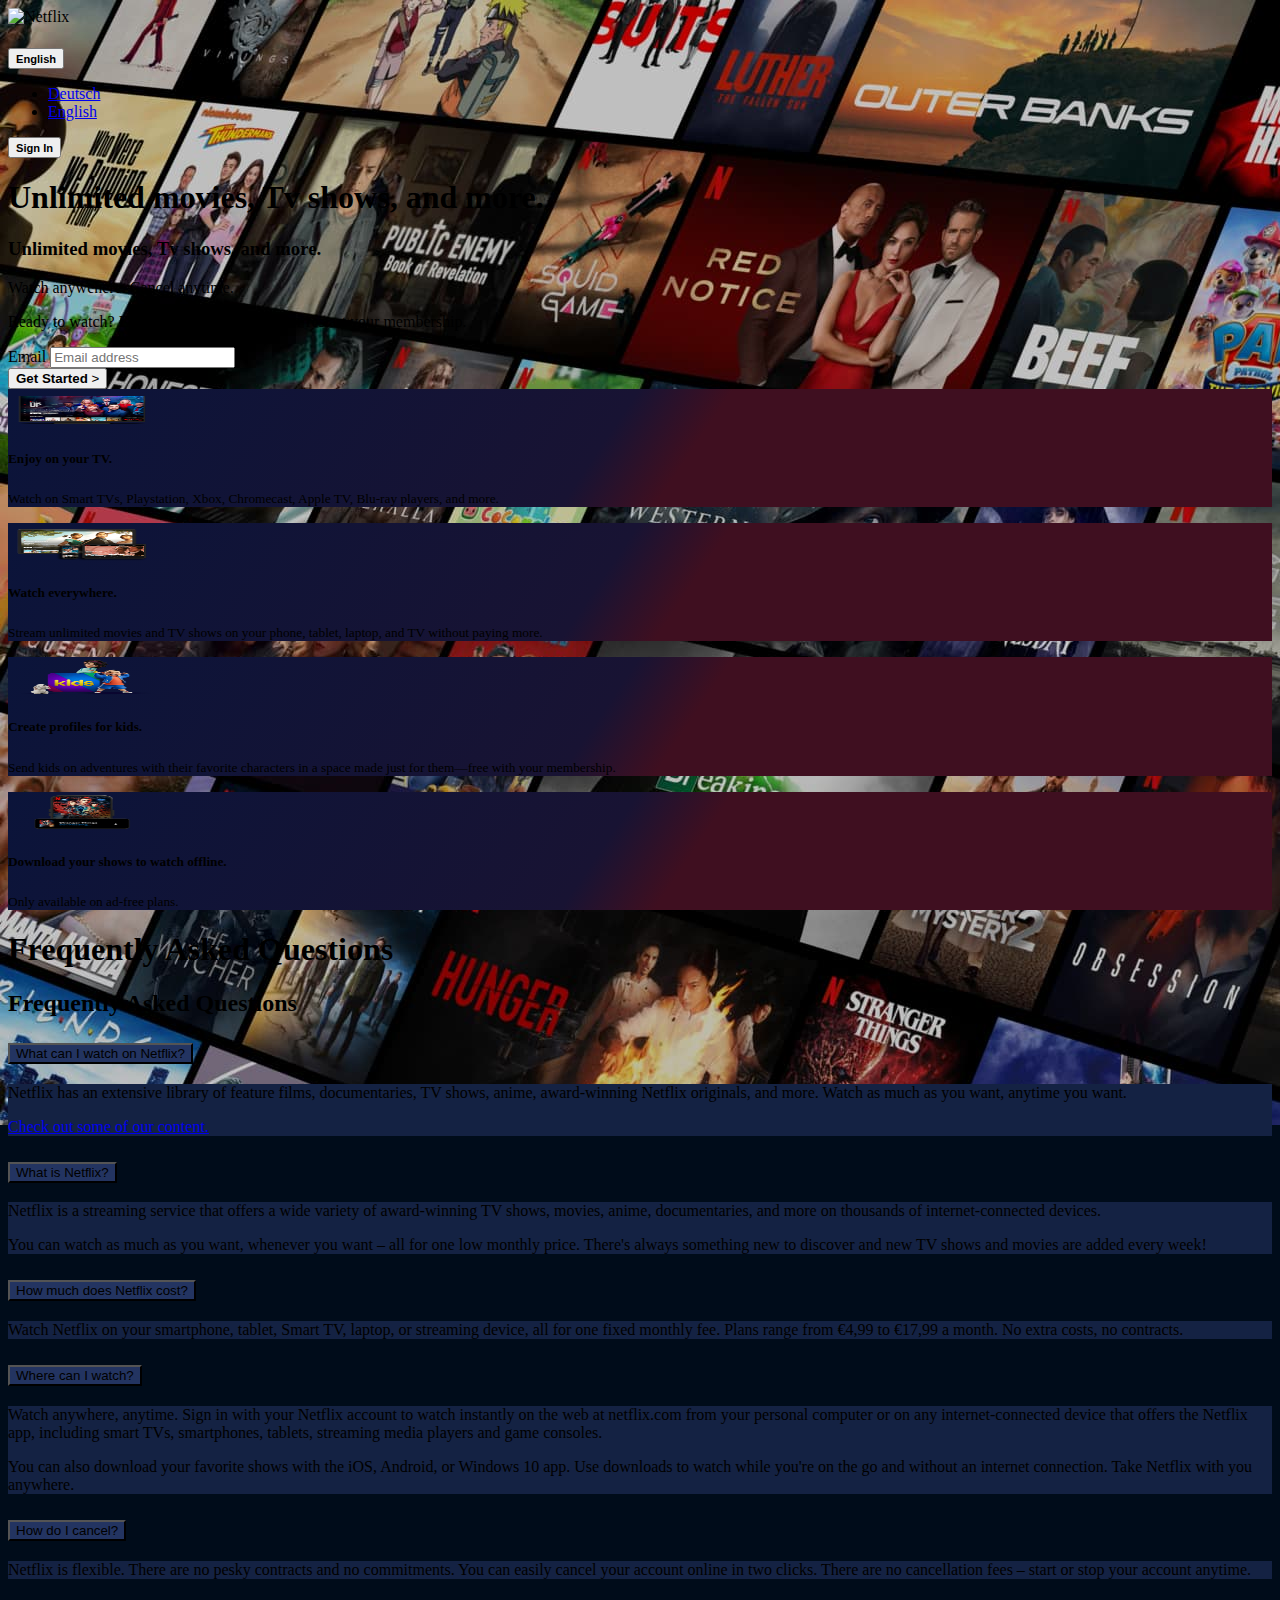
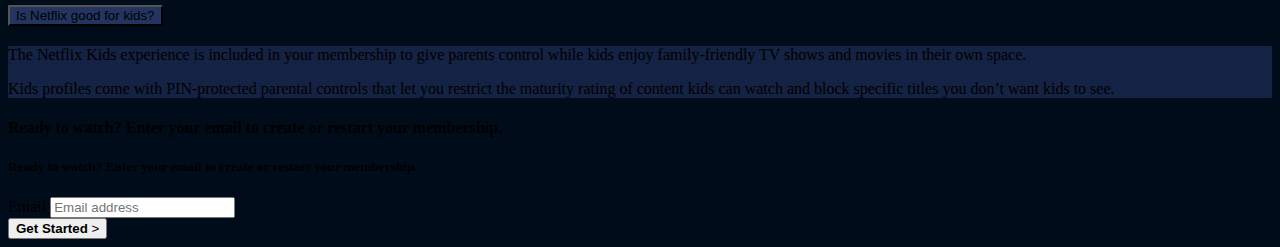
==== index.html @ 4506d656 "comments optimized" ====
<!doctype html>
<html lang="en">
  <head>
    <meta charset="utf-8">
    <meta name="viewport" content="width=device-width, initial-scale=1">
    <title>Netflix Landing Page</title>
    <link href="https://cdn.jsdelivr.net/npm/bootstrap@5.3.0-alpha3/dist/css/bootstrap.min.css" rel="stylesheet" integrity="sha384-KK94CHFLLe+nY2dmCWGMq91rCGa5gtU4mk92HdvYe+M/SXH301p5ILy+dN9+nJOZ" crossorigin="anonymous">
    <link rel="stylesheet" href="style.css">
  </head>
  <body background="/assets/netflix_background.jpeg">
    <!-- HEADER START -->
    <header>
    <!-- NAVBAR START -->
      <nav class="navbar bg-transparent">
        <div class="container-fluid bg-transparent">
            <img src="https://upload.wikimedia.org/wikipedia/commons/thumb/0/08/Netflix_2015_logo.svg/1597px-Netflix_2015_logo.svg.png" alt="Netflix">
            <div class="d-flex pt-2">
                <div class="dropdown me-3">
                    <button class="btn btn-outline-light dropdown-toggle px-4" type="button" data-bs-toggle="dropdown" aria-expanded="false">
                      <small><strong>English</strong></small>
                    </button>
                    <ul class="dropdown-menu bg-dark">
                      <li><a class="dropdown-item text-white-50" href="index_de.html">Deutsch</a></li>
                      <li><a class="dropdown-item text-white-50" href="index.html">English</a></li>
                    </ul>
                  </div>
                <button class="btn btn-danger btn-sm px-3 me-4" type="button"><small><strong>Sign In</strong></small> </button>
            </div>
        </div>
    </nav>   
    <!-- NAVBAR END -->
    </header>
    <!-- HEADER END -->
    <!-- SECTION START -->
    <section>
      <article>
        <div class="row">
    <!-- ARTICLE 1 - MEMBERSHIP START -->
          <div class="col-10 col-lg-7 pb-5 ms-5">
            <div class="card bg-transparent border-0">
              <div class="card-body text-white">
                <h1 class="card-title d-none d-md-block"><strong>Unlimited movies, Tv shows, and more.</strong></h1>
                <h3 class="card-title d-md-none"><strong>Unlimited movies, Tv shows, and more.</strong></h3>
                <p class="card-text">Watch anywehere. Cancel anytime.</p>
                <p class="card-text">Ready to watch? Enter your email to create or restart your membership.</p>
                <form class="row g-3">
                  <div class="col-7 ">
                    <label for="email" class="visually-hidden">Email</label>
                    <input type="email" class="form-control bg-body-secondary text-white-50" id="email" placeholder="Email address">
                  </div>
                  <div class="col-auto">
                    <button type="submit" class="btn btn-danger mb-3"><strong>Get Started</strong> ></button>
                  </div>
                </form>
              </div>
            </div>
          </div>
    <!-- ARTICLE 1 - MEMBERSHIP END -->
        </div>
          <div class="row justify-content-center mt-5">
    <!-- ARTICLE 2 START -->
            <div class="card col-10 col-md-5 content_card text-white text-start rounded-3 p-4 m-2">
              <img src="/assets/netflix_enjoy_tv.png" class="card-img-top img-fluid" alt="Netflix Collage">
              <div class="card-body">
                <h5 class="card-title">Enjoy on your TV.</h5>
                <p class="card-text"><small>Watch on Smart TVs, Playstation, Xbox, Chromecast, Apple TV, Blu-ray players, and more.</small></p>
              </div>
            </div>
    <!-- ARTICLE 2 END -->
    <!-- ARTICLE 3 START -->
            <div class="card col-10 col-md-5 content_card text-white text-start rounded-3 p-4 m-2">
              <img src="/assets/netflix_watch-everywhere.png" class="card-img-top img-fluid" alt="Netflix Collage">
              <div class="card-body">
                <h5 class="card-title">Watch everywhere.</h5>
                <p class="card-text"><small>Stream unlimited movies and TV shows on your phone, tablet, laptop, and TV without paying more.</small></p>
              </div>
            </div>
    <!-- ARTICLE 3 END -->
    <!-- ARTICLE 4 START -->
            <div class="card col-10 col-md-5 content_card text-white text-start rounded-3 p-4 m-2">
              <img src="/assets/netflix_kids.png" class="card-img-top img-fluid" alt="Netflix Collage">
              <div class="card-body">
                <h5 class="card-title">Create profiles for kids.</h5>
                <p class="card-text"><small>Send kids on adventures with their favorite characters in a space made just for them—free with your membership.</small></p>
              </div>
            </div>
    <!-- ARTICLE 4 END -->
    <!-- ARTICLE 5 START -->
            <div class="card col-10 col-md-5 content_card text-white text-start rounded-3 p-4 m-2">
              <img src="/assets/netflix_download_offline.png" class="card-img-top img-fluid" alt="Netflix Collage">
              <div class="card-body">
                <h5 class="card-title">Download your shows to watch offline.</h5>
                <p class="card-text"><small>Only available on ad-free plans.</small></p>
              </div>
            </div>
    <!-- ARTICLE 5 END -->
          </div>
    <!-- ARTICLE 6 - FAQ START -->
          <div class="row justify-content-center mt-5 text-white">
            <div class="col-9">
              <h1 class="d-none d-md-block"><strong>Frequently Asked Questions</strong></h1>
              <h2 class="d-md-none"><strong>Frequently Asked Questions</strong></h2>
              <div class="accordion accordion-flush" id="accordionFlushExample">
                <div class="accordion-item border-0 mb-2">
                  <h2 class="accordion-header">
                    <button class="accordion-button collapsed text-white" type="button" data-bs-toggle="collapse" data-bs-target="#flush-collapseOne" aria-expanded="false" aria-controls="flush-collapseOne">
                      <span class="fs-4">What can I watch on Netflix?</span>
                    </button>
                  </h2>
                  <div id="flush-collapseOne" class="accordion-collapse collapse" data-bs-parent="#accordionFlushExample">
                    <div class="accordion-body text-white">
                      <p class="fs-5">Netflix has an extensive library of feature films, documentaries, TV shows, anime, award-winning Netflix originals, and more. Watch as much as you want, anytime you want.</p>
                      <a class="text-white fs-5" href="#">Check out some of our content.</a>
                    </div>
                  </div>
                </div>
              </div>
              <div class="accordion accordion-flush" id="accordionFlushExample">
                <div class="accordion-item border-0 mb-2">
                  <h2 class="accordion-header">
                    <button class="accordion-button collapsed text-white" type="button" data-bs-toggle="collapse" data-bs-target="#flush-collapseTwo" aria-expanded="false" aria-controls="flush-collapseTwo">
                      <span class="fs-4">What is Netflix?</span>
                    </button>
                  </h2>
                  <div id="flush-collapseTwo" class="accordion-collapse collapse" data-bs-parent="#accordionFlushExample">
                    <div class="accordion-body text-white">
                      <p class="fs-5">Netflix is a streaming service that offers a wide variety of award-winning TV shows, movies, anime, documentaries, and more on thousands of internet-connected devices.</p>
                      <p class="fs-5">You can watch as much as you want, whenever you want – all for one low monthly price. There's always something new to discover and new TV shows and movies are added every week!</p>
                    </div>
                  </div>
                </div>
              </div>
              <div class="accordion accordion-flush" id="accordionFlushExample">
                <div class="accordion-item border-0 mb-2">
                  <h2 class="accordion-header">
                    <button class="accordion-button collapsed text-white" type="button" data-bs-toggle="collapse" data-bs-target="#flush-collapseThree" aria-expanded="false" aria-controls="flush-collapseThree">
                      <span class="fs-4">How much does Netflix cost?</span>
                    </button>
                  </h2>
                  <div id="flush-collapseThree" class="accordion-collapse collapse" data-bs-parent="#accordionFlushExample">
                    <div class="accordion-body text-white">
                      <p class="fs-5">Watch Netflix on your smartphone, tablet, Smart TV, laptop, or streaming device, all for one fixed monthly fee. Plans range from €4,99 to €17,99 a month. No extra costs, no contracts.</p>
                    </div>
                  </div>
                </div>
              </div>
              <div class="accordion accordion-flush" id="accordionFlushExample">
                <div class="accordion-item border-0 mb-2">
                  <h2 class="accordion-header">
                    <button class="accordion-button collapsed text-white" type="button" data-bs-toggle="collapse" data-bs-target="#flush-collapseFour" aria-expanded="false" aria-controls="flush-collapseFour">
                      <span class="fs-4">Where can I watch?</span>
                    </button>
                  </h2>
                  <div id="flush-collapseFour" class="accordion-collapse collapse" data-bs-parent="#accordionFlushExample">
                    <div class="accordion-body text-white">
                      <p class="fs-5">Watch anywhere, anytime. Sign in with your Netflix account to watch instantly on the web at netflix.com from your personal computer or on any internet-connected device that offers the Netflix app, including smart TVs, smartphones, tablets, streaming media players and game consoles.</p>
                      <p class="fs-5">You can also download your favorite shows with the iOS, Android, or Windows 10 app. Use downloads to watch while you're on the go and without an internet connection. Take Netflix with you anywhere.</p>
                    </div>
                  </div>
                </div>
              </div>
              <div class="accordion accordion-flush" id="accordionFlushExample">
                <div class="accordion-item border-0 mb-2">
                  <h2 class="accordion-header">
                    <button class="accordion-button collapsed text-white" type="button" data-bs-toggle="collapse" data-bs-target="#flush-collapseFive" aria-expanded="false" aria-controls="flush-collapseFive">
                      <span class="fs-4">How do I cancel?</span>
                    </button>
                  </h2>
                  <div id="flush-collapseFive" class="accordion-collapse collapse" data-bs-parent="#accordionFlushExample">
                    <div class="accordion-body text-white">
                      <p class="fs-5">Netflix is flexible. There are no pesky contracts and no commitments. You can easily cancel your account online in two clicks. There are no cancellation fees – start or stop your account anytime.</p>
                    </div>
                  </div>
                </div>
              </div>
              <div class="accordion accordion-flush" id="accordionFlushExample">
                <div class="accordion-item border-0 mb-4">
                  <h2 class="accordion-header">
                    <button class="accordion-button collapsed text-white" type="button" data-bs-toggle="collapse" data-bs-target="#flush-collapseSix" aria-expanded="false" aria-controls="flush-collapseSix">
                      <span class="fs-4">Is Netflix good for kids?</span>
                    </button>
                  </h2>
                  <div id="flush-collapseSix" class="accordion-collapse collapse" data-bs-parent="#accordionFlushExample">
                    <div class="accordion-body text-white">
                      <p class="fs-5">The Netflix Kids experience is included in your membership to give parents control while kids enjoy family-friendly TV shows and movies in their own space.</p>
                      <p class="fs-5">Kids profiles come with PIN-protected parental controls that let you restrict the maturity rating of content kids can watch and block specific titles you don’t want kids to see.</p>
                    </div>
                  </div>
                </div>
              </div>
    <!-- ARTICLE 7 - MEMBERSHIP START -->
              <h4 class="d-none d-md-block">Ready to watch? Enter your email to create or restart your membership.</h4>
              <h5 class="d-md-none">Ready to watch? Enter your email to create or restart your membership.</h5>
              <form class="row g-3">
                <div class="col-7 ">
                  <label for="email" class="visually-hidden">Email</label>
                  <input type="email" class="form-control bg-body-secondarytext-white-50" id="email" placeholder="Email address">
                </div>
                <div class="col-auto">
                  <button type="submit" class="btn btn-danger mb-3"><strong>Get Started</strong> ></button>
                </div>
              </form>
    <!-- ARTICLE 7 - MEMBERSHIP END -->
            </div>
          </div>
    <!-- ARTICLE 6 - FAQ END -->
      </article>
    </section>
    <!-- SECTION END -->



    <script src="https://cdn.jsdelivr.net/npm/bootstrap@5.3.0-alpha3/dist/js/bootstrap.bundle.min.js" integrity="sha384-ENjdO4Dr2bkBIFxQpeoTz1HIcje39Wm4jDKdf19U8gI4ddQ3GYNS7NTKfAdVQSZe" crossorigin="anonymous"></script>
  </body>
</html>
---- style.css ----
body {
    background-repeat: no-repeat;
    background-size: auto;
    background-color: #000C1A;
}

img {
    width: 9.25rem;
    height: 2.5rem;
    display: block;
}

@media screen and (max-width: 959.98px) {
    img {
        width: 5.56rem;
        height: 1.5rem;
    }
  }

.content_card {
    background: rgb(11,20,58);
    background: linear-gradient(124deg, rgba(11,20,58,1) 0%, rgba(24,19,51,1) 47%, rgba(63,15,32,1) 54%);
}  

.accordion-button {
    background-color: #233461;
}

.accordion-body {
    background-color: #142243;
}
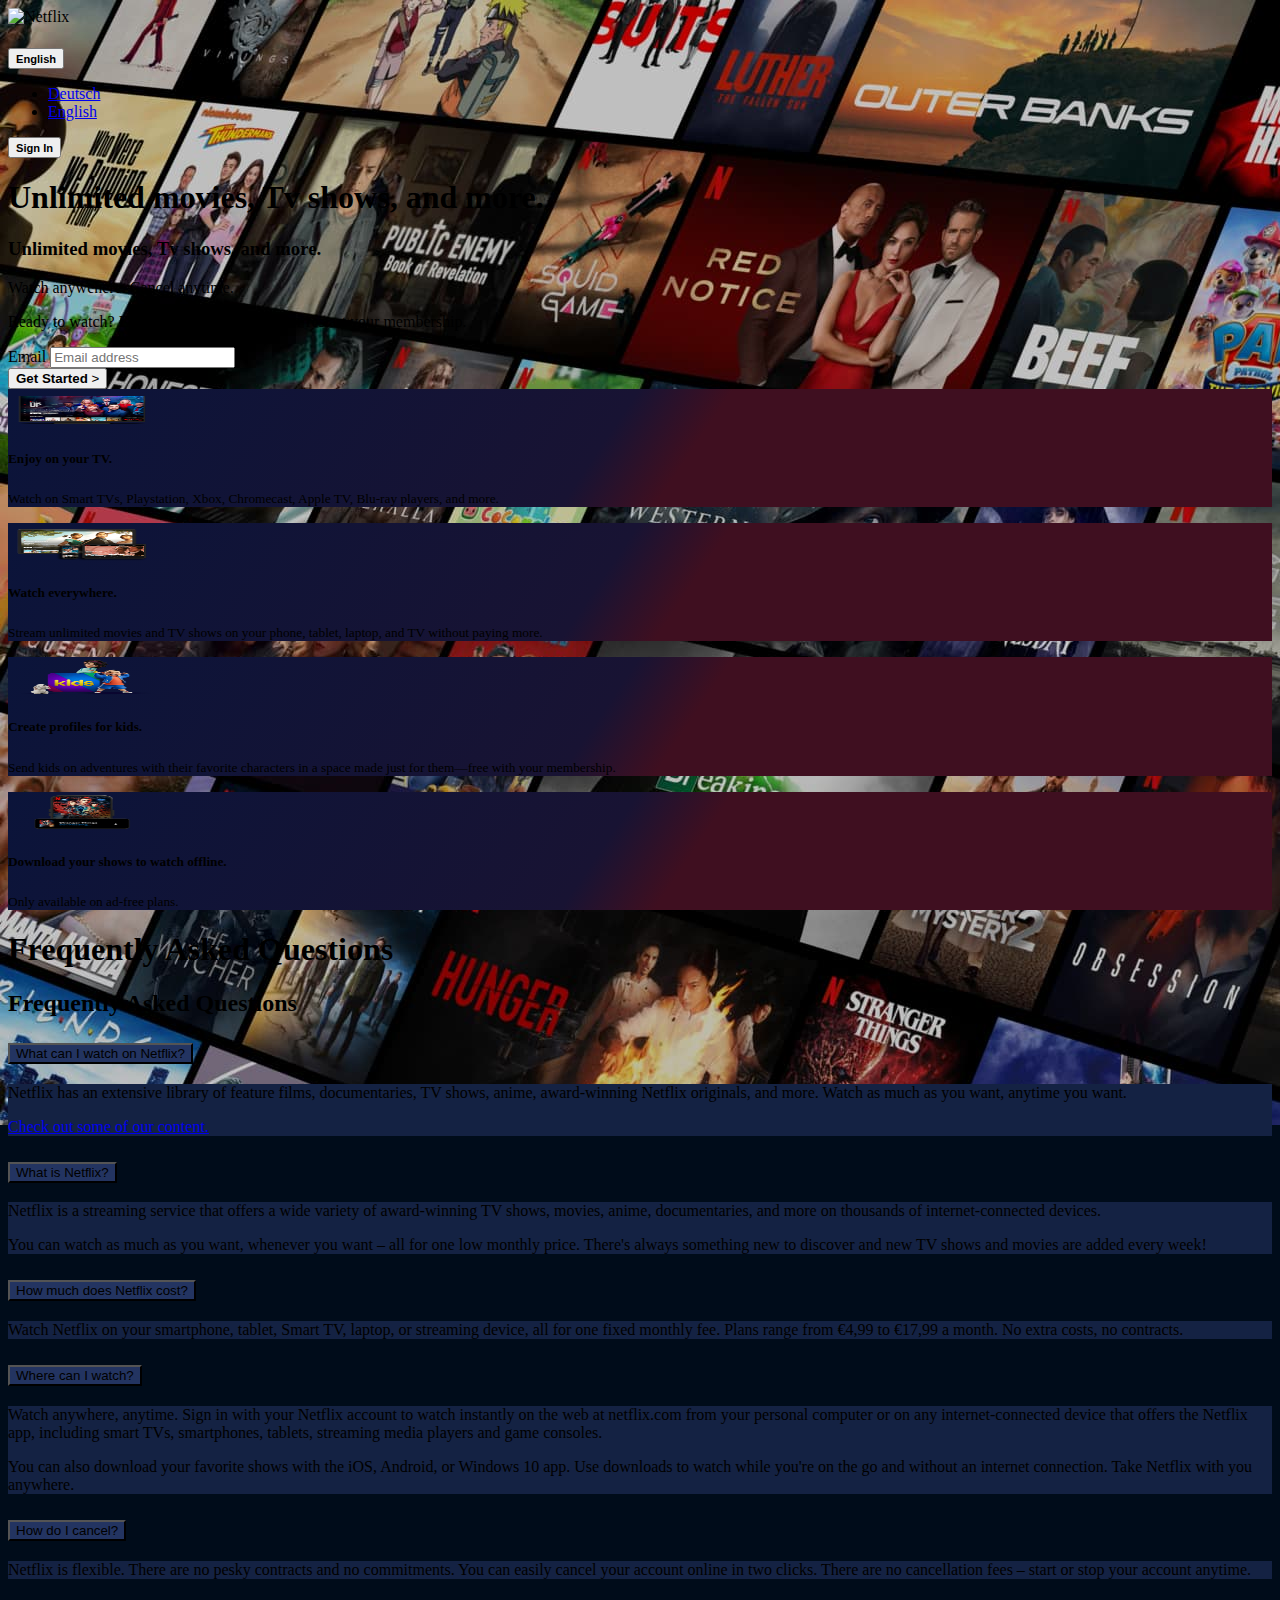
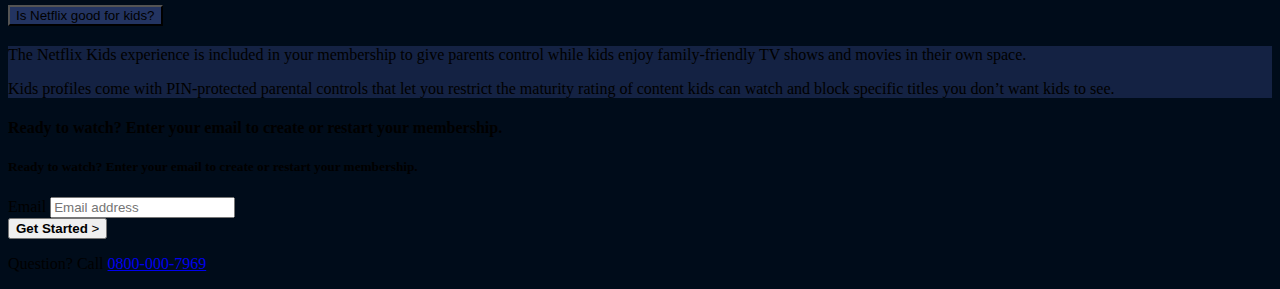
==== commit e1bc8b2d: "Update index.html" ====
--- a/index.html
+++ b/index.html
@@ -37,7 +37,7 @@
         <div class="row">
     <!-- ARTICLE 1 - MEMBERSHIP START -->
           <div class="col-10 col-lg-7 pb-5 ms-5">
-            <div class="card bg-transparent border-0">
+            <div class="card bg-secondary bg-opacity-50 border-0">
               <div class="card-body text-white">
                 <h1 class="card-title d-none d-md-block"><strong>Unlimited movies, Tv shows, and more.</strong></h1>
                 <h3 class="card-title d-md-none"><strong>Unlimited movies, Tv shows, and more.</strong></h3>
@@ -200,6 +200,7 @@
                   <button type="submit" class="btn btn-danger mb-3"><strong>Get Started</strong> ></button>
                 </div>
               </form>
+              <p class="text-white-50 mt-5">Question? Call <a href="#">0800-000-7969</a></p>              
     <!-- ARTICLE 7 - MEMBERSHIP END -->
             </div>
           </div>
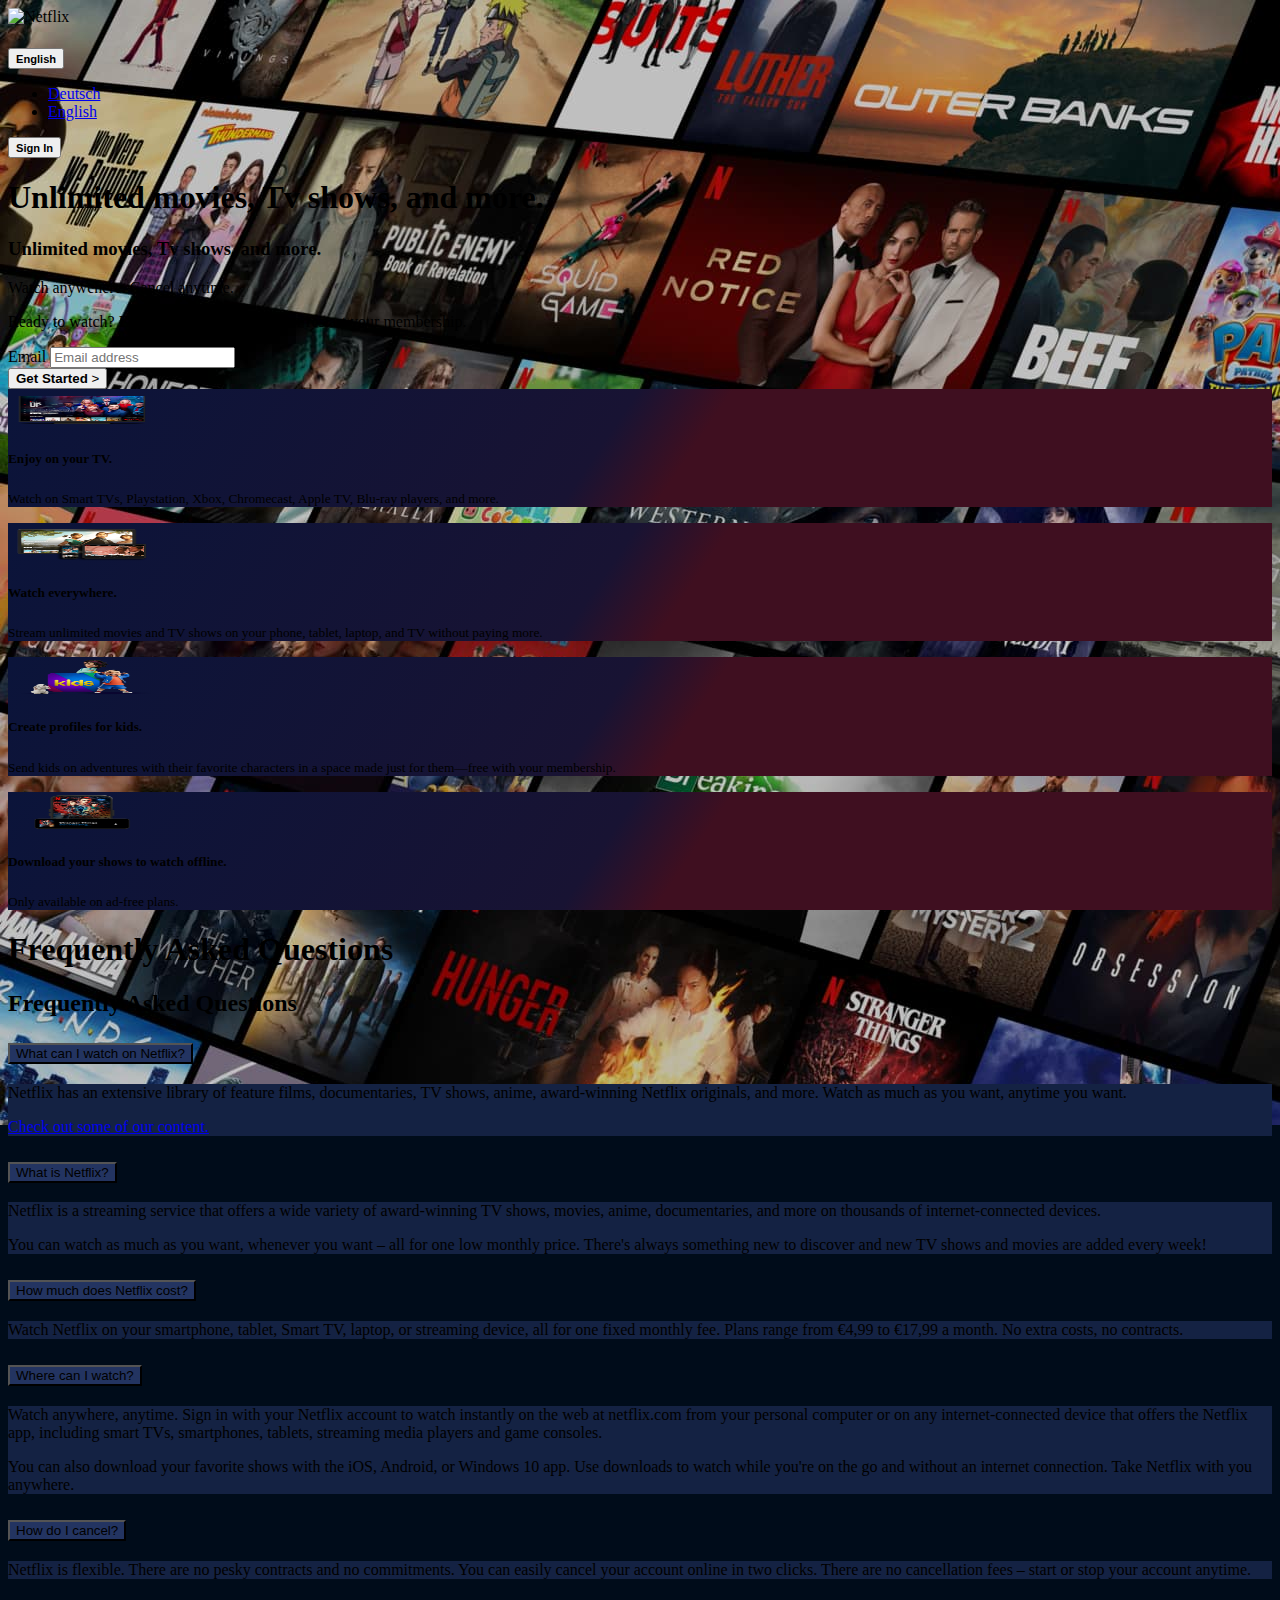
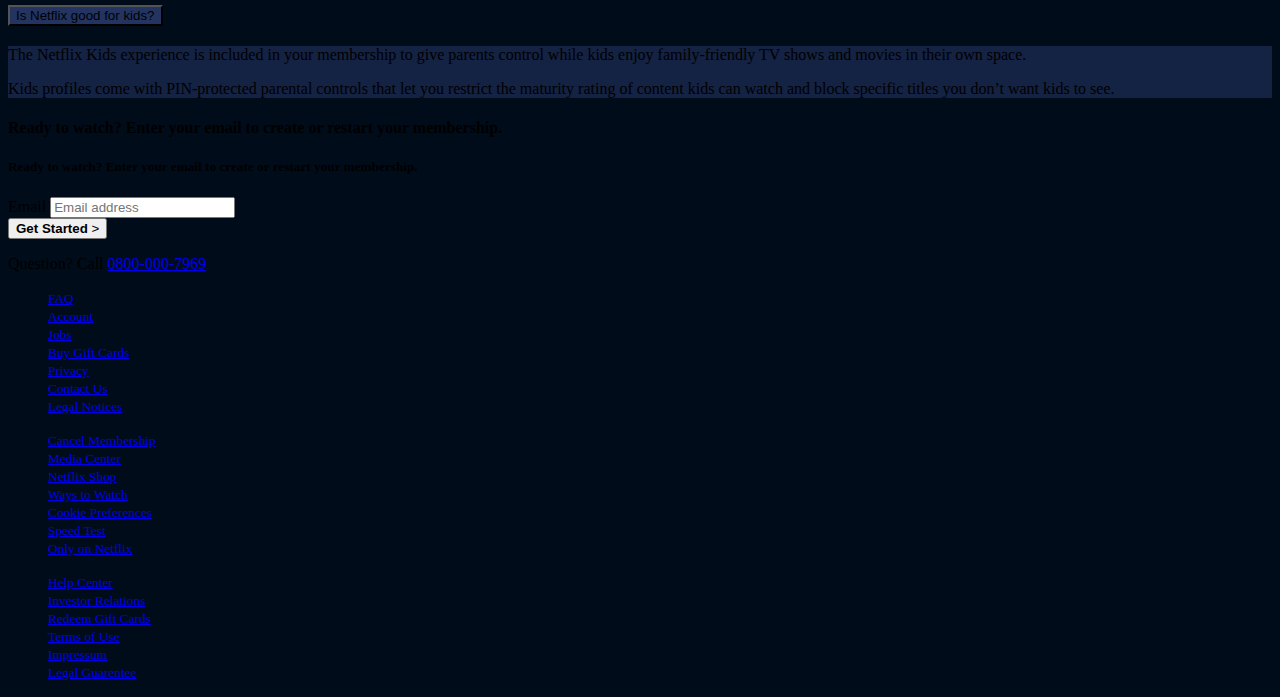
==== commit 9f1b8812: "footer nav added" ====
--- a/index.html
+++ b/index.html
@@ -208,7 +208,82 @@
       </article>
     </section>
     <!-- SECTION END -->
-
+ <!-- FOOTER NAV START -->
+    <footer>
+      <div class="row mt-5 justify-content-center text-white-50">
+        <div class="col-10 col-md-3">
+          <ul type="none">
+            <li class="mb-2">
+              <a href="#"><small>FAQ</small></a>
+            </li>
+            <li class="mb-2">
+              <a href="#"><small>Account</small></a>
+            </li>
+            <li class="mb-2">
+              <a href="#"><small>Jobs</small></a>
+            </li>
+            <li class="mb-2">
+              <a href="#"><small>Buy Gift Cards</small></a>
+            </li>
+            <li class="mb-2">
+              <a href="#"><small>Privacy</small></a>
+            </li>
+            <li class="mb-2">
+              <a href="#"><small>Contact Us</small></a>
+            </li>
+            <li class="mb-2">
+              <a href="#"><small>Legal Notices</small></a>
+            </li>
+          </ul>
+        </div>
+        <div class="col-10 col-md-3">
+          <ul type="none">
+            <li class="mb-2">
+              <a href="#"><small>Cancel Membership</small></a>
+            </li>
+            <li class="mb-2">
+              <a href="#"><small>Media Center</small></a>
+            </li>
+            <li class="mb-2">
+              <a href="#"><small>Netflix Shop</small></a>
+            </li>
+            <li class="mb-2">
+              <a href="#"><small>Ways to Watch</small></a>
+            </li>
+            <li class="mb-2">
+              <a href="#"><small>Cookie Preferences</small></a>
+            </li>
+            <li class="mb-2">
+              <a href="#"><small>Speed Test</small></a>
+            </li>
+            <li class="mb-2">
+              <a href="#"><small>Only on Netflix</small></a>
+            </li>
+          </ul>  
+        </div>
+        <div class="col-10 col-md-3">
+          <ul type="none">
+            <li class="mb-2">
+              <a href="#"><small>Help Center</small></a>
+            </li>
+            <li class="mb-2">
+              <a href="#"><small>Investor Relations</small></a>
+            </li>
+            <li class="mb-2">
+              <a href="#"><small>Redeem Gift Cards</small></a>
+            </li>
+            <li class="mb-2">
+              <a href="#"><small>Terms of Use</small></a>
+            </li>
+            <li class="mb-2">
+              <a href="#"><small>Impressum</small></a>
+            </li>
+            <li class="mb-2">
+              <a href="#"><small>Legal Guarentee</small></a>
+            </li>
+          </ul>
+        </div>
+      </div>
 
 
     <script src="https://cdn.jsdelivr.net/npm/bootstrap@5.3.0-alpha3/dist/js/bootstrap.bundle.min.js" integrity="sha384-ENjdO4Dr2bkBIFxQpeoTz1HIcje39Wm4jDKdf19U8gI4ddQ3GYNS7NTKfAdVQSZe" crossorigin="anonymous"></script>
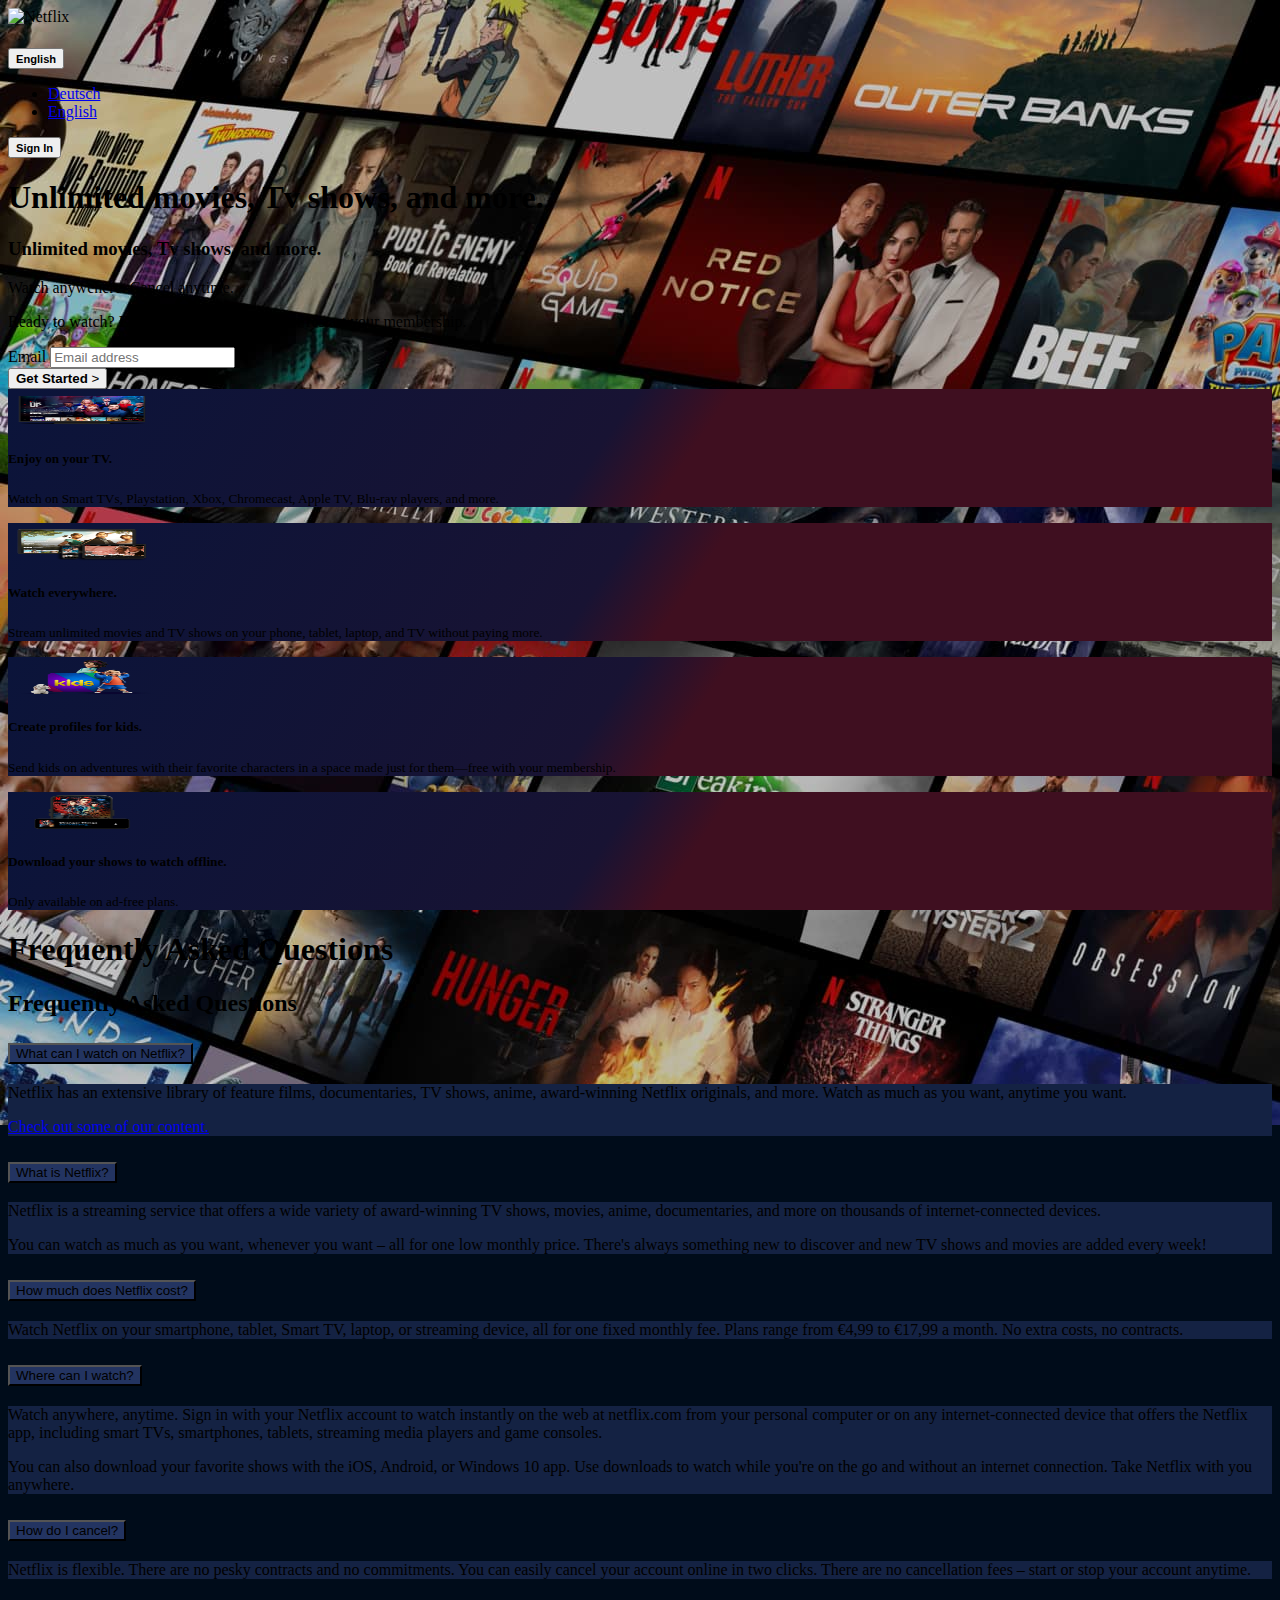
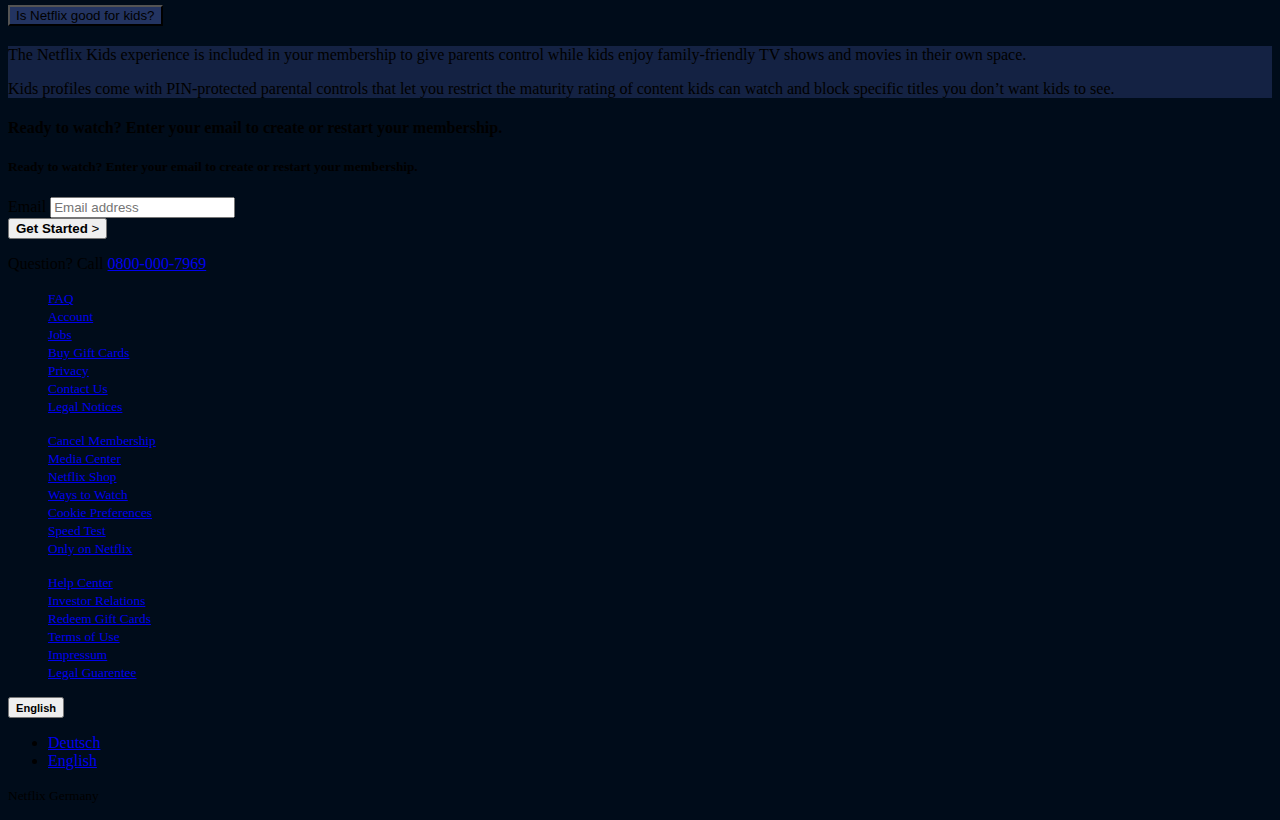
==== commit 207e8e0d: "language selection on footer nav added" ====
--- a/index.html
+++ b/index.html
@@ -284,7 +284,24 @@
           </ul>
         </div>
       </div>
-
+      <div class="row mt-5 justify-content-center">
+        <div class="col-9">
+          <div class="dropdown me-3">
+            <button class="btn btn-outline-light dropdown-toggle px-4" type="button" data-bs-toggle="dropdown" aria-expanded="false">
+              <small><strong>English</strong></small>
+            </button>
+            <ul class="dropdown-menu bg-dark">
+              <li><a class="dropdown-item text-white-50" href="index_de.html">Deutsch</a></li>
+              <li><a class="dropdown-item text-white-50" href="index.html">English</a></li>
+            </ul>
+          </div>
+        </div>
+        <div class="col-9 mt-4">
+          <p class="text-white-50"><small>Netflix Germany</small></p>
+        </div>
+      </div>
+    </footer>
+    <!-- FOOTER NAV END -->
 
     <script src="https://cdn.jsdelivr.net/npm/bootstrap@5.3.0-alpha3/dist/js/bootstrap.bundle.min.js" integrity="sha384-ENjdO4Dr2bkBIFxQpeoTz1HIcje39Wm4jDKdf19U8gI4ddQ3GYNS7NTKfAdVQSZe" crossorigin="anonymous"></script>
   </body>
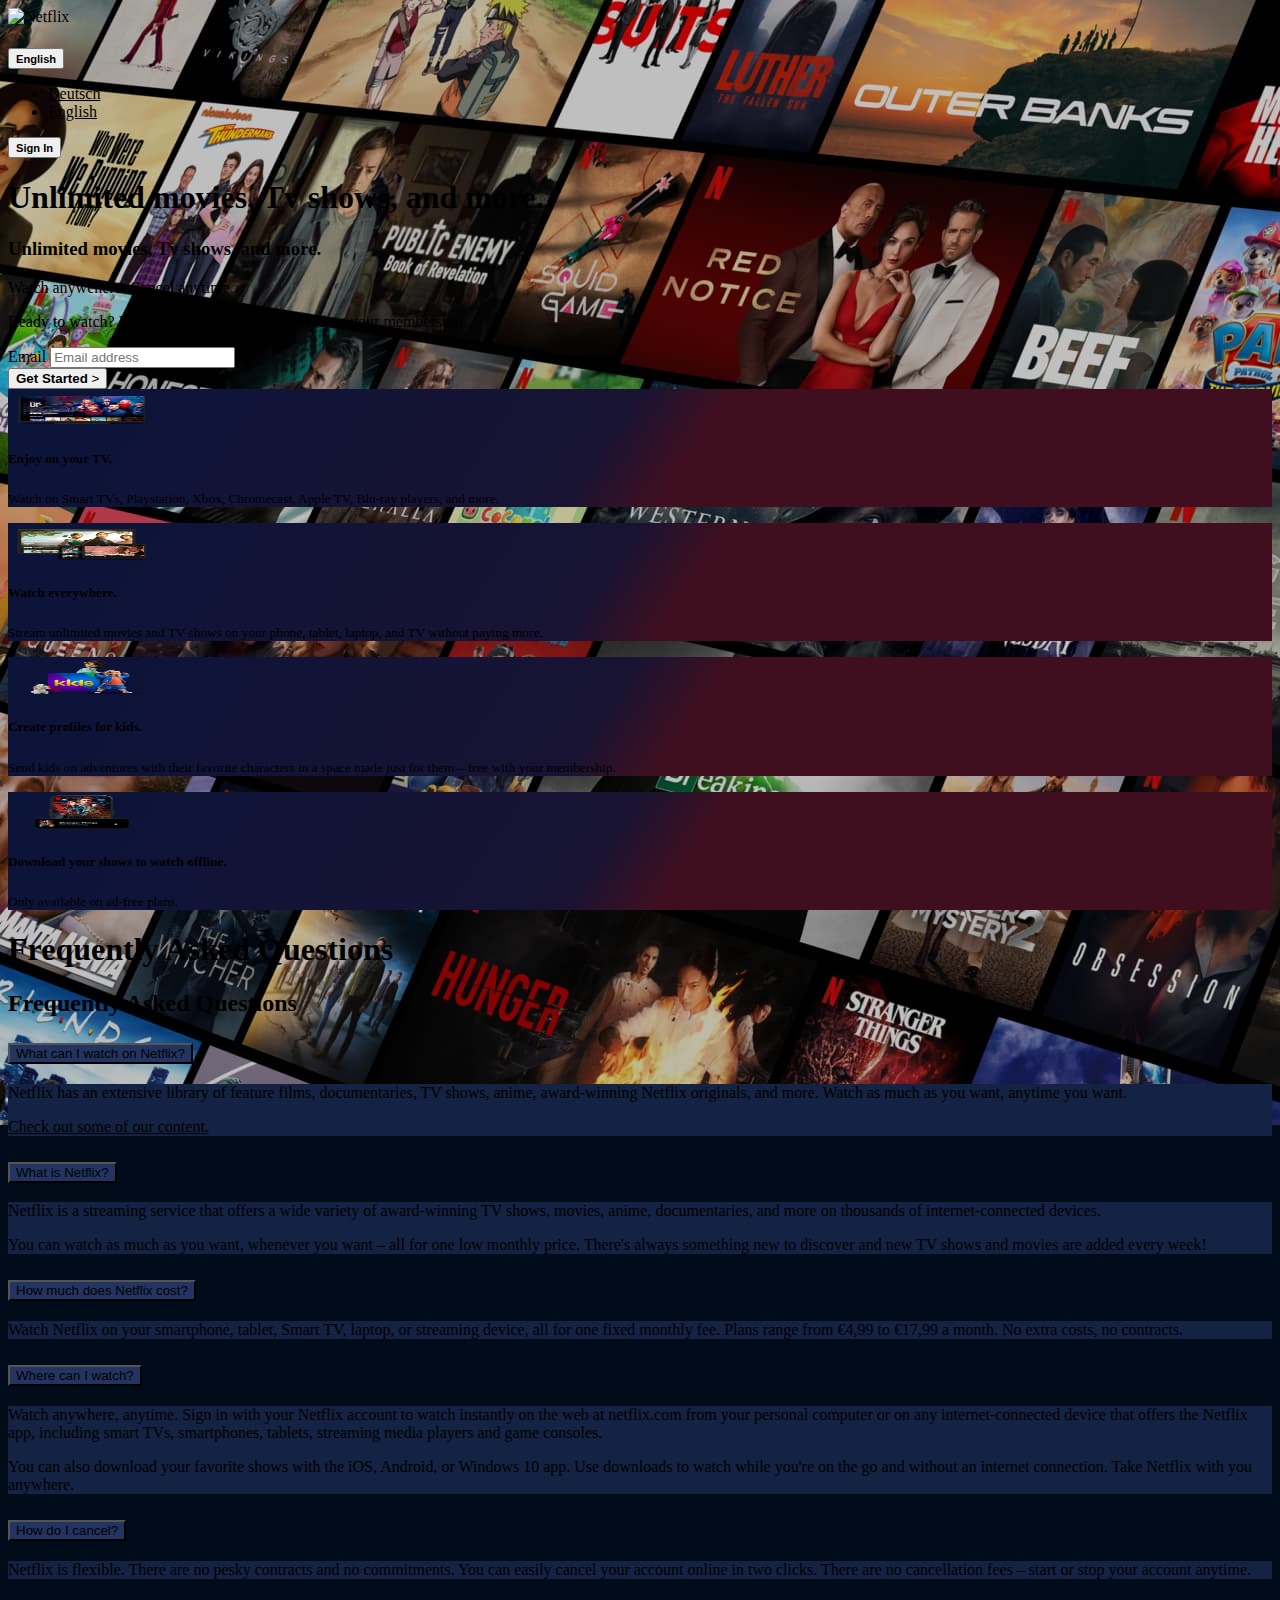
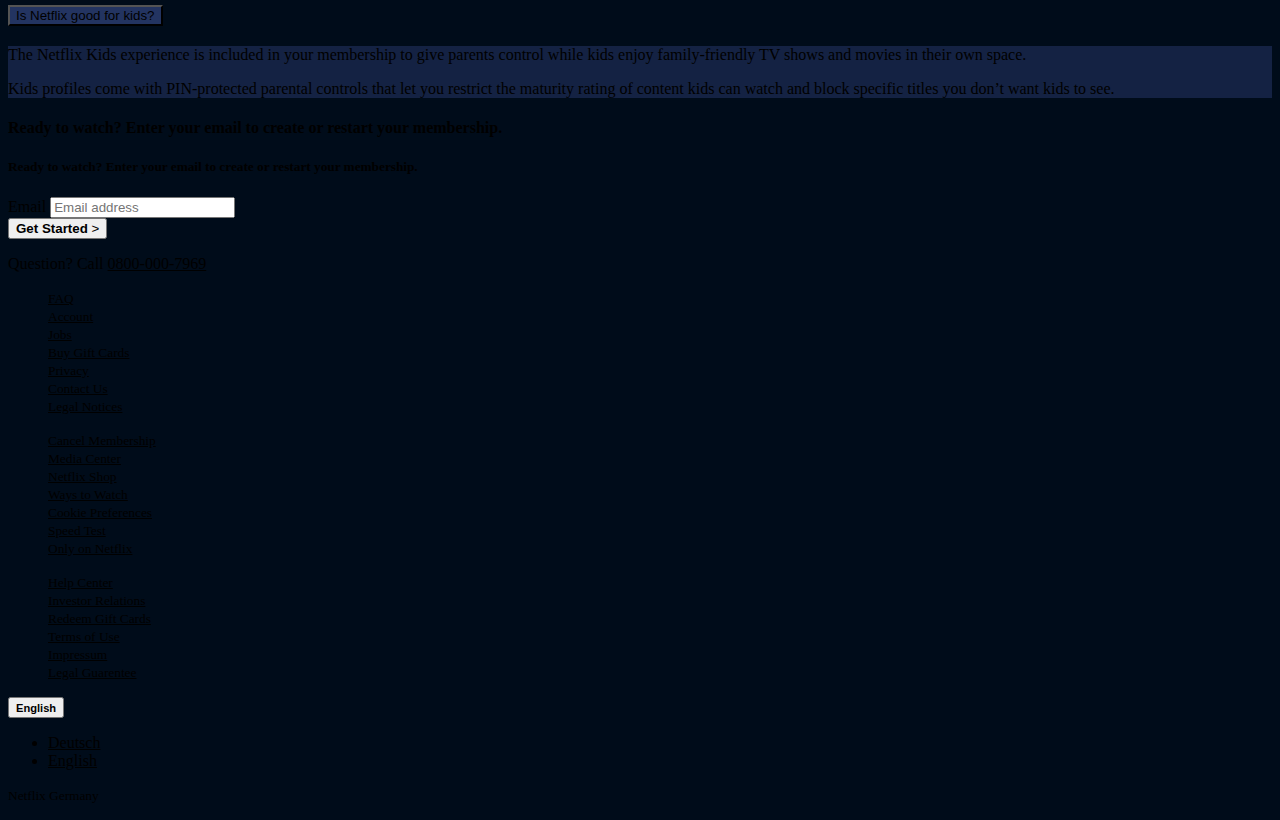
==== commit d3d01729: "margin between navbar and section added" ====
--- a/index.html
+++ b/index.html
@@ -32,7 +32,7 @@
     </header>
     <!-- HEADER END -->
     <!-- SECTION START -->
-    <section>
+    <section class="mt-4 mt-md-5">
       <article>
         <div class="row">
     <!-- ARTICLE 1 - MEMBERSHIP START -->
@@ -200,7 +200,7 @@
                   <button type="submit" class="btn btn-danger mb-3"><strong>Get Started</strong> ></button>
                 </div>
               </form>
-              <p class="text-white-50 mt-5">Question? Call <a href="#">0800-000-7969</a></p>              
+              <p class="text-white-50 mt-5">Question? Call <a href="#">0800-000-7969</a></p>
     <!-- ARTICLE 7 - MEMBERSHIP END -->
             </div>
           </div>
@@ -208,7 +208,7 @@
       </article>
     </section>
     <!-- SECTION END -->
- <!-- FOOTER NAV START -->
+    <!-- FOOTER NAV START -->
     <footer>
       <div class="row mt-5 justify-content-center text-white-50">
         <div class="col-10 col-md-3">
@@ -303,6 +303,8 @@
     </footer>
     <!-- FOOTER NAV END -->
 
+
+
     <script src="https://cdn.jsdelivr.net/npm/bootstrap@5.3.0-alpha3/dist/js/bootstrap.bundle.min.js" integrity="sha384-ENjdO4Dr2bkBIFxQpeoTz1HIcje39Wm4jDKdf19U8gI4ddQ3GYNS7NTKfAdVQSZe" crossorigin="anonymous"></script>
   </body>
 </html>
--- a/style.css
+++ b/style.css
@@ -30,3 +30,6 @@
     background-color: #142243;
 }
 
+a {
+    color: inherit;
+}
